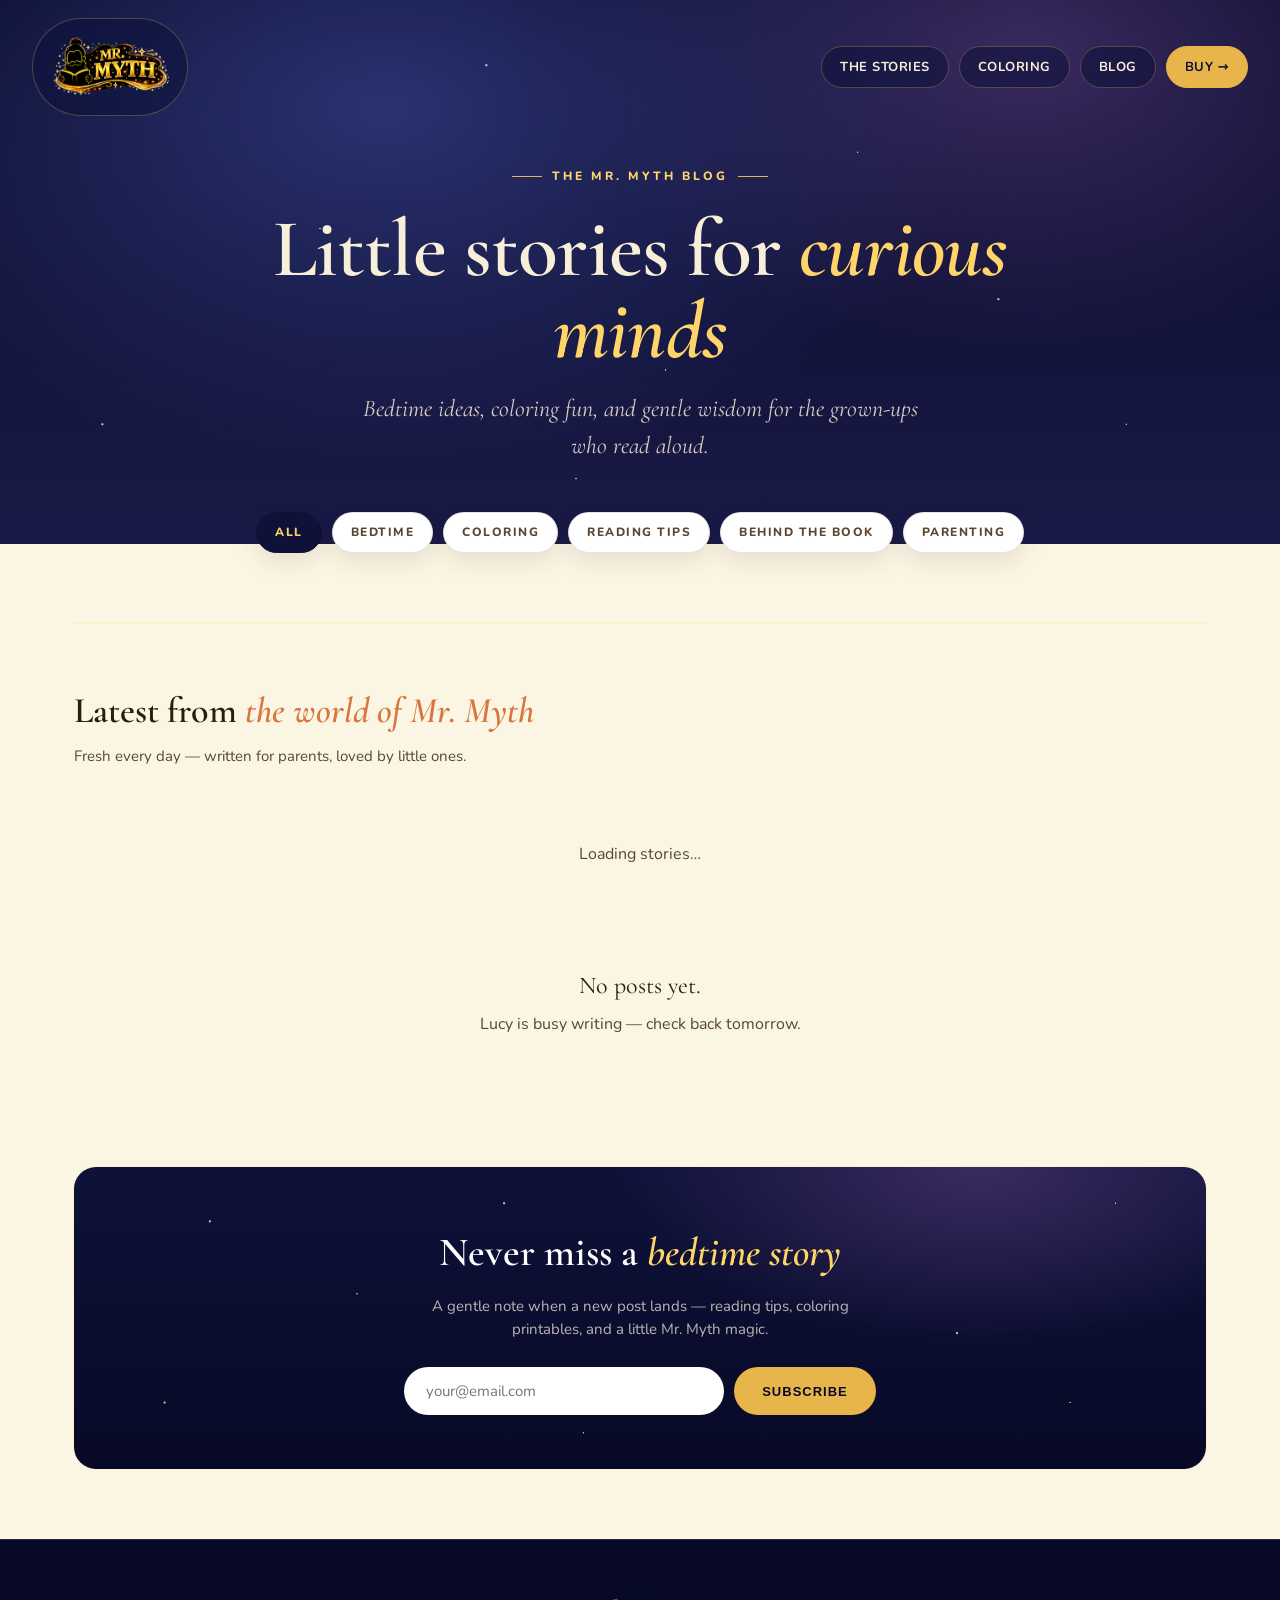
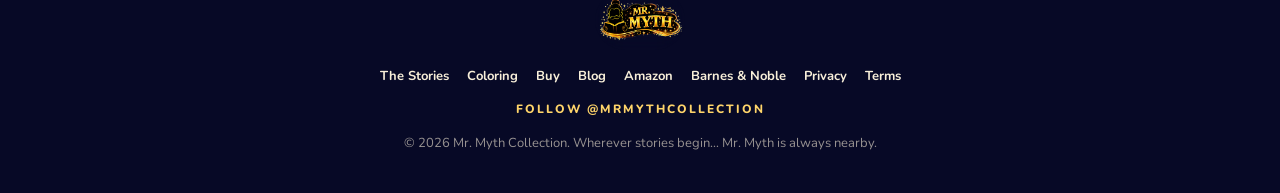
==== blog/index.html @ 97822349 "Make /blog/ headless WordPress — fetches Lucy's posts live, renders any post by slug WordPress stays" ====
<!doctype html>
<html lang="en">
<head>
<meta charset="utf-8" />
<meta name="viewport" content="width=device-width, initial-scale=1" />
<title>The Mr. Myth Blog — Stories, Coloring & Little Adventures</title>
<meta name="description" content="Bedtime reading tips, coloring ideas, and gentle stories from the world of Mr. Myth — for curious kids and the grown-ups who read to them." />
<link rel="icon" type="image/png" href="../images/favicon.png" />
<link rel="apple-touch-icon" href="../images/logo.png" />
<link rel="preconnect" href="https://fonts.googleapis.com" />
<link rel="preconnect" href="https://fonts.gstatic.com" crossorigin />
<link href="https://fonts.googleapis.com/css2?family=Cormorant+Garamond:ital,wght@0,400;0,500;0,600;0,700;1,400&family=Fraunces:opsz,wght,SOFT,WONK@9..144,300..900,0..100,0..1&family=Nunito:wght@400;600;700;800;900&display=swap" rel="stylesheet" />
<style>
  :root{
    --night:#0e1239;
    --night-deep:#070926;
    --gold:#e8b54a;
    --gold-bright:#ffd56a;
    --cream:#f8efd9;
    --paper:#fbf5e4;
    --ember:#d97640;
    --ink:#2b1d0d;
    --soft-ink:#5a4632;
    --jungle:#1f4d36;
    --ice:#cfe5f0;
    --ice-deep:#2a4c6e;
    --rose:#e8b3a4;
  }
  *{box-sizing:border-box; margin:0; padding:0}
  html,body{overflow-x:hidden}
  html{scroll-behavior:smooth}
  body{
    font-family:'Nunito',system-ui,sans-serif;
    color:var(--ink);
    background:var(--paper);
    line-height:1.55;
  }
  img{display:block; max-width:100%; height:auto}
  a{color:inherit}

  /* ============ FIXED NAV (matches main site) ============ */
  .topbar{
    position:fixed; top:0; left:0; right:0; z-index:100;
    display:flex; justify-content:space-between; align-items:center;
    padding:18px 32px;
    pointer-events:none;
  }
  .topbar > *{pointer-events:auto}
  .brand{
    display:inline-flex; align-items:center; gap:10px;
    background:rgba(14,18,57,.55);
    backdrop-filter:blur(14px);
    -webkit-backdrop-filter:blur(14px);
    padding:6px 14px; border-radius:999px;
    border:1px solid rgba(255,213,106,.25);
    text-decoration:none;
    transition:background .2s;
  }
  .brand:hover{background:rgba(14,18,57,.75)}
  .brand img{height:84px; width:auto; display:block}
  .nav-actions{display:flex; gap:10px; align-items:center}
  .nav-pill{
    background:rgba(14,18,57,.55);
    backdrop-filter:blur(14px);
    -webkit-backdrop-filter:blur(14px);
    color:var(--cream);
    padding:10px 18px; border-radius:999px;
    border:1px solid rgba(255,213,106,.25);
    font-weight:700; font-size:13px; letter-spacing:.5px;
    text-transform:uppercase;
    text-decoration:none;
    transition:background .2s, color .2s;
  }
  .nav-pill:hover{background:var(--gold); color:var(--night)}
  .nav-pill.cta{background:var(--gold); color:var(--night); border-color:var(--gold)}
  .nav-pill.cta:hover{background:var(--gold-bright)}
  @media(max-width:680px){
    .topbar{padding:14px 18px}
    .nav-pill:not(.cta){display:none}
  }

  /* ============ STARS BG ============ */
  .stars{
    position:absolute; inset:0;
    background:
      radial-gradient(1.5px 1.5px at 12% 18%, #fff 50%, transparent 100%),
      radial-gradient(1px 1px at 25% 42%, #fff8d6 50%, transparent 100%),
      radial-gradient(1.5px 1.5px at 38% 12%, #fff 50%, transparent 100%),
      radial-gradient(1px 1px at 52% 68%, #fff 50%, transparent 100%),
      radial-gradient(1px 1px at 67% 28%, #fff8d6 50%, transparent 100%),
      radial-gradient(1.5px 1.5px at 78% 55%, #fff 50%, transparent 100%),
      radial-gradient(1px 1px at 88% 78%, #fff 50%, transparent 100%),
      radial-gradient(1.5px 1.5px at 8% 78%, #fff8d6 50%, transparent 100%),
      radial-gradient(1px 1px at 92% 12%, #fff 50%, transparent 100%),
      radial-gradient(1px 1px at 45% 88%, #fff 50%, transparent 100%);
    pointer-events:none;
    opacity:.7;
  }

  /* ============ BLOG HERO HEADER ============ */
  .blog-hero{
    position:relative;
    background:
      radial-gradient(ellipse 1000px 600px at 30% 20%, #2a3270 0%, transparent 60%),
      radial-gradient(ellipse 800px 500px at 80% 10%, #3a2a60 0%, transparent 60%),
      linear-gradient(180deg, var(--night-deep) 0%, #1a1a48 100%);
    color:var(--cream);
    text-align:center;
    padding:160px 24px 80px;
    overflow:hidden;
  }
  .blog-hero-inner{position:relative; z-index:2; max-width:760px; margin:0 auto}
  .blog-eyebrow{
    display:inline-flex; align-items:center; gap:10px;
    font-size:12px; letter-spacing:3px; text-transform:uppercase;
    color:var(--gold-bright); font-weight:800;
    margin-bottom:22px;
  }
  .blog-eyebrow::before, .blog-eyebrow::after{
    content:""; width:30px; height:1px; background:var(--gold);
  }
  .blog-hero h1{
    font-family:'Cormorant Garamond',serif;
    font-weight:600;
    font-size:clamp(44px, 7vw, 82px);
    line-height:1.0;
    letter-spacing:-.01em;
    margin-bottom:18px;
    color:var(--cream);
  }
  .blog-hero h1 em{color:var(--gold-bright); font-style:italic}
  .blog-hero p{
    font-family:'Cormorant Garamond',serif;
    font-size:clamp(18px,2.4vw,24px);
    font-style:italic;
    color:rgba(248,239,217,.85);
    max-width:560px; margin:0 auto;
  }

  /* ============ CATEGORY FILTER ROW ============ */
  .cat-row{
    display:flex; gap:10px; justify-content:center; flex-wrap:wrap;
    max-width:1100px; margin:-32px auto 0;
    position:relative; z-index:5;
    padding:0 24px;
  }
  .cat-chip{
    background:#fff;
    color:var(--soft-ink);
    padding:10px 18px; border-radius:999px;
    border:1px solid rgba(43,29,13,.12);
    font-weight:800; font-size:12px; letter-spacing:1.5px; text-transform:uppercase;
    text-decoration:none;
    box-shadow:0 8px 24px rgba(43,29,13,.10);
    transition:transform .2s, color .2s, background .2s;
  }
  .cat-chip:hover{transform:translateY(-2px); color:var(--ember)}
  .cat-chip.active{background:var(--night); color:var(--gold-bright); border-color:var(--night)}

  /* ============ POSTS GRID ============ */
  .blog-wrap{max-width:1180px; margin:0 auto; padding:70px 24px 40px}

  /* Featured post */
  .featured{
    display:grid; grid-template-columns:1.1fr 1fr; gap:0;
    background:var(--night);
    border-radius:22px; overflow:hidden;
    box-shadow:0 30px 70px rgba(14,18,57,.28), 0 0 0 1px rgba(255,213,106,.2);
    margin-bottom:60px;
  }
  @media(max-width:860px){.featured{grid-template-columns:1fr}}
  .featured-img{position:relative; min-height:340px}
  .featured-img img{width:100%; height:100%; object-fit:cover}
  .featured-img::after{
    content:""; position:absolute; inset:0;
    background:linear-gradient(120deg, transparent 55%, rgba(14,18,57,.65) 100%);
  }
  .featured-body{
    padding:48px 46px;
    display:flex; flex-direction:column; justify-content:center;
    color:var(--cream);
  }
  .featured-tag{
    align-self:flex-start;
    display:inline-flex; align-items:center; gap:8px;
    background:rgba(255,213,106,.12);
    color:var(--gold-bright);
    padding:7px 14px; border-radius:999px;
    border:1px solid rgba(255,213,106,.35);
    font-size:11px; letter-spacing:2px; text-transform:uppercase; font-weight:800;
    margin-bottom:18px;
  }
  .featured-body h2{
    font-family:'Cormorant Garamond',serif;
    font-weight:600;
    font-size:clamp(30px,3.6vw,46px);
    line-height:1.06;
    margin-bottom:16px;
    color:#fff;
  }
  .featured-body p{
    color:rgba(248,239,217,.78);
    font-size:16px; margin-bottom:24px; max-width:460px;
  }
  .featured-meta{display:flex; align-items:center; gap:14px; font-size:13px; color:rgba(248,239,217,.6); margin-bottom:26px}
  .featured-meta .dot{width:4px; height:4px; border-radius:50%; background:var(--gold)}
  .read-link{
    align-self:flex-start;
    display:inline-flex; align-items:center; gap:10px;
    background:var(--gold); color:var(--night-deep);
    padding:14px 26px; border-radius:999px;
    font-weight:800; font-size:13px; letter-spacing:1px; text-transform:uppercase;
    text-decoration:none;
    transition:transform .2s, box-shadow .2s;
    box-shadow:0 10px 30px rgba(255,213,106,.3);
  }
  .read-link:hover{transform:translateY(-2px); box-shadow:0 16px 40px rgba(255,213,106,.45)}

  .grid-title{
    font-family:'Cormorant Garamond',serif;
    font-size:clamp(26px,3vw,36px); font-weight:600; color:var(--ink);
    margin-bottom:6px;
  }
  .grid-title em{color:var(--ember); font-style:italic}
  .grid-sub{color:var(--soft-ink); font-size:15px; margin-bottom:34px}

  .posts-grid{
    display:grid; grid-template-columns:repeat(3,1fr); gap:28px;
  }
  @media(max-width:920px){.posts-grid{grid-template-columns:repeat(2,1fr)}}
  @media(max-width:600px){.posts-grid{grid-template-columns:1fr}}

  .post-card{
    background:#fff;
    border-radius:18px; overflow:hidden;
    box-shadow:0 2px 0 rgba(43,29,13,.06), 0 18px 40px rgba(43,29,13,.10);
    display:flex; flex-direction:column;
    text-decoration:none;
    transition:transform .25s ease, box-shadow .25s ease;
    border:1px solid rgba(43,29,13,.05);
  }
  .post-card:hover{transform:translateY(-6px); box-shadow:0 28px 60px rgba(43,29,13,.18)}
  .post-card .thumb{position:relative; aspect-ratio:16/10; overflow:hidden}
  .post-card .thumb img{width:100%; height:100%; object-fit:cover; transition:transform .4s ease}
  .post-card:hover .thumb img{transform:scale(1.05)}
  .post-card .pill{
    position:absolute; top:14px; left:14px;
    background:rgba(14,18,57,.82);
    backdrop-filter:blur(6px);
    color:var(--gold-bright);
    padding:6px 12px; border-radius:999px;
    border:1px solid rgba(255,213,106,.4);
    font-size:10px; letter-spacing:2px; text-transform:uppercase; font-weight:800;
  }
  .post-card .card-body{padding:22px 22px 24px; display:flex; flex-direction:column; flex:1}
  .post-card h3{
    font-family:'Cormorant Garamond',serif;
    font-weight:600; font-size:24px; line-height:1.12;
    color:var(--ink); margin-bottom:10px;
  }
  .post-card .excerpt{color:var(--soft-ink); font-size:14.5px; margin-bottom:18px; flex:1}
  .post-card .meta{
    display:flex; align-items:center; gap:10px;
    font-size:12px; color:#9b8a73; font-weight:700;
    letter-spacing:.3px;
    border-top:1px solid rgba(43,29,13,.08); padding-top:14px;
  }
  .post-card .meta .dot{width:3px; height:3px; border-radius:50%; background:var(--ember)}
  .post-card .arrow{margin-left:auto; color:var(--ember); font-weight:900}

  /* ============ NEWSLETTER STRIP ============ */
  .news{
    max-width:1180px; margin:30px auto 0; padding:0 24px;
  }
  .news-inner{
    position:relative; overflow:hidden;
    background:
      radial-gradient(ellipse 600px 300px at 80% 0%, #3a2a60 0%, transparent 60%),
      linear-gradient(180deg,var(--night) 0%, var(--night-deep) 100%);
    border-radius:22px;
    padding:54px 44px;
    text-align:center;
    color:var(--cream);
    box-shadow:0 0 0 1px rgba(255,213,106,.18);
  }
  .news-inner h3{
    font-family:'Cormorant Garamond',serif; font-weight:600;
    font-size:clamp(28px,3.4vw,40px); margin-bottom:12px; color:#fff;
  }
  .news-inner h3 em{color:var(--gold-bright); font-style:italic}
  .news-inner p{color:rgba(248,239,217,.75); max-width:480px; margin:0 auto 26px; font-size:15px}
  .news-form{display:flex; gap:10px; justify-content:center; flex-wrap:wrap}
  .news-form input{
    border:none; border-radius:999px; padding:14px 22px; width:min(320px,80vw);
    font-family:'Nunito'; font-size:15px;
  }
  .news-form button{
    border:none; cursor:pointer;
    background:var(--gold); color:var(--night-deep);
    padding:14px 28px; border-radius:999px;
    font-weight:800; font-size:13px; letter-spacing:1px; text-transform:uppercase;
    transition:background .2s;
  }
  .news-form button:hover{background:var(--gold-bright)}

  /* ============ FOOTER (matches main site) ============ */
  footer{
    background:var(--night-deep);
    color:rgba(248,239,217,.6);
    padding:50px 32px 40px;
    text-align:center;
    border-top:1px solid rgba(255,213,106,.15);
    font-size:13px;
    margin-top:70px;
  }
  footer .brand{margin:0 auto 16px; display:inline-flex; background:transparent; border:none; padding:0}
  footer .brand img{height:60px}
  footer .links{display:flex; gap:18px; justify-content:center; margin-bottom:14px; flex-wrap:wrap}
  footer .links a{color:var(--cream); text-decoration:none; font-weight:700; font-size:13px}
  footer .links a:hover{color:var(--gold-bright)}
  footer .handle{
    display:block; font-size:12px; letter-spacing:2px; text-transform:uppercase;
    color:var(--gold-bright); font-weight:800; margin-bottom:14px;
  }

  .preview-flag{
    position:fixed; bottom:16px; left:50%; transform:translateX(-50%);
    z-index:200;
    background:var(--ember); color:#fff;
    padding:8px 18px; border-radius:999px;
    font-size:12px; font-weight:800; letter-spacing:1px; text-transform:uppercase;
    box-shadow:0 10px 30px rgba(0,0,0,.3);
    opacity:.92;
  }
</style>
</head>
<body>

<!-- NAV -->
<header class="topbar">
  <a href="../index.html" class="brand" aria-label="Mr. Myth">
    <img src="../images/logo-nav.png" alt="Mr. Myth" />
  </a>
  <div class="nav-actions">
    <a href="../index.html#journey" class="nav-pill">The Stories</a>
    <a href="../index.html#coloring" class="nav-pill">Coloring</a>
    <a href="index.html" class="nav-pill">Blog</a>
    <a class="nav-pill cta" href="https://www.amazon.com/-/en/Mr-Myth-Collection/dp/B0H2DHSHDG/" target="_blank" rel="noopener">Buy →</a>
  </div>
</header>

<!-- BLOG HERO -->
<section class="blog-hero">
  <div class="stars"></div>
  <div class="blog-hero-inner">
    <span class="blog-eyebrow">The Mr. Myth Blog</span>
    <h1>Little stories for <em>curious minds</em></h1>
    <p>Bedtime ideas, coloring fun, and gentle wisdom for the grown-ups who read aloud.</p>
  </div>
</section>

<!-- CATEGORY FILTER -->
<nav class="cat-row">
  <a href="#" class="cat-chip active">All</a>
  <a href="#" class="cat-chip">Bedtime</a>
  <a href="#" class="cat-chip">Coloring</a>
  <a href="#" class="cat-chip">Reading Tips</a>
  <a href="#" class="cat-chip">Behind the Book</a>
  <a href="#" class="cat-chip">Parenting</a>
</nav>

<div class="blog-wrap">

  <!-- FEATURED — populated from WordPress REST API -->
  <article class="featured" id="featuredPost" hidden></article>

  <h2 class="grid-title">Latest from <em>the world of Mr. Myth</em></h2>
  <p class="grid-sub">Fresh every day — written for parents, loved by little ones.</p>

  <!-- GRID — populated from WordPress REST API -->
  <div class="posts-grid" id="postsGrid">
    <p style="grid-column:1/-1; text-align:center; color:var(--soft-ink); padding:40px 0;">Loading stories…</p>
  </div>

  <div id="blogEmpty" hidden style="text-align:center; padding:60px 20px; color:var(--soft-ink);">
    <p style="font-family:'Cormorant Garamond',serif; font-size:24px; color:var(--ink); margin-bottom:8px;">No posts yet.</p>
    <p>Lucy is busy writing — check back tomorrow.</p>
  </div>
</div>

<!-- NEWSLETTER -->
<section class="news">
  <div class="news-inner">
    <div class="stars"></div>
    <div style="position:relative; z-index:2">
      <h3>Never miss a <em>bedtime story</em></h3>
      <p>A gentle note when a new post lands — reading tips, coloring printables, and a little Mr. Myth magic.</p>
      <form class="news-form" onsubmit="return false">
        <input type="email" placeholder="your@email.com" aria-label="Email address" />
        <button type="submit">Subscribe</button>
      </form>
    </div>
  </div>
</section>

<!-- FOOTER -->
<footer>
  <a href="../index.html" class="brand" aria-label="Mr. Myth">
    <img src="../images/logo-nav.png" alt="Mr. Myth" />
  </a>
  <div class="links">
    <a href="../index.html#journey">The Stories</a>
    <a href="../index.html#coloring">Coloring</a>
    <a href="../index.html#buy">Buy</a>
    <a href="index.html">Blog</a>
    <a href="https://www.amazon.com/-/en/Mr-Myth-Collection/dp/B0H2DHSHDG/" target="_blank" rel="noopener">Amazon</a>
    <a href="https://www.barnesandnoble.com/w/mr-myth-animals-of-the-world-mr-myth/1150339600?ean=9798258409799" target="_blank" rel="noopener">Barnes &amp; Noble</a>
    <a href="../privacy.html">Privacy</a>
    <a href="../terms.html">Terms</a>
  </div>
  <span class="handle">Follow @mrmythcollection</span>
  <p>© 2026 Mr. Myth Collection. Wherever stories begin… Mr. Myth is always nearby.</p>
</footer>

<script>
  // Headless WordPress: pulls Lucy's posts live from blog.mrmythcollection.com.
  // When WP moves to cms.mrmythcollection.com, change WP_API below.
  const WP_API = 'https://blog.mrmythcollection.com/wp-json/wp/v2';
  const FALLBACK_IMG = '../images/cover.jpg';
  const fmtFull = new Intl.DateTimeFormat('en-US', { year:'numeric', month:'long', day:'numeric' });
  const fmtShort = new Intl.DateTimeFormat('en-US', { month:'short', day:'numeric' });

  function stripHtml(html){
    const t = document.createElement('div');
    t.innerHTML = html || '';
    return (t.textContent || t.innerText || '').trim().replace(/\s+/g,' ');
  }
  function truncate(s, n){ return s.length > n ? s.slice(0, n).trimEnd() + '…' : s; }
  function esc(s){
    return String(s == null ? '' : s)
      .replace(/&/g,'&amp;').replace(/"/g,'&quot;')
      .replace(/</g,'&lt;').replace(/>/g,'&gt;');
  }
  function readingMins(html){
    const words = stripHtml(html).split(/\s+/).filter(Boolean).length;
    return Math.max(1, Math.round(words / 220));
  }
  function postImg(p){
    const m = p._embedded && p._embedded['wp:featuredmedia'] && p._embedded['wp:featuredmedia'][0];
    return (m && m.source_url) || FALLBACK_IMG;
  }
  function postCategory(p){
    const terms = p._embedded && p._embedded['wp:term'];
    if(!terms) return '';
    for(const group of terms){
      for(const t of (group || [])){
        if(t && t.taxonomy === 'category' && t.name && t.name.toLowerCase() !== 'uncategorized') return t.name;
      }
    }
    return '';
  }
  function postUrl(p){ return 'post.html?slug=' + encodeURIComponent(p.slug); }

  function renderFeatured(p){
    const el = document.getElementById('featuredPost');
    const cat = postCategory(p);
    const excerpt = truncate(stripHtml(p.excerpt && p.excerpt.rendered), 180);
    el.innerHTML = `
      <div class="featured-img"><img src="${esc(postImg(p))}" alt="${esc(stripHtml(p.title.rendered))}" /></div>
      <div class="featured-body">
        <span class="featured-tag">★ Featured</span>
        <h2>${esc(stripHtml(p.title.rendered))}</h2>
        <p>${esc(excerpt)}</p>
        <div class="featured-meta">
          <span>${esc(fmtFull.format(new Date(p.date)))}</span>
          <span class="dot"></span><span>${readingMins(p.content && p.content.rendered)} min read</span>
          ${cat ? `<span class="dot"></span><span>${esc(cat)}</span>` : ''}
        </div>
        <a href="${esc(postUrl(p))}" class="read-link">Read the story →</a>
      </div>
    `;
    el.hidden = false;
  }

  function renderGrid(posts){
    const grid = document.getElementById('postsGrid');
    grid.innerHTML = posts.map(p => {
      const cat = postCategory(p);
      const excerpt = truncate(stripHtml(p.excerpt && p.excerpt.rendered), 140);
      const title = stripHtml(p.title.rendered);
      return `
        <a href="${esc(postUrl(p))}" class="post-card">
          <div class="thumb">
            <img src="${esc(postImg(p))}" alt="${esc(title)}" loading="lazy" onerror="this.src='${FALLBACK_IMG}'" />
            ${cat ? `<span class="pill">${esc(cat)}</span>` : ''}
          </div>
          <div class="card-body">
            <h3>${esc(title)}</h3>
            <p class="excerpt">${esc(excerpt)}</p>
            <div class="meta">
              <span>${esc(fmtShort.format(new Date(p.date)))}</span>
              <span class="dot"></span><span>${readingMins(p.content && p.content.rendered)} min</span>
              <span class="arrow">→</span>
            </div>
          </div>
        </a>
      `;
    }).join('');
  }

  let allPosts = [];
  let activeCategory = 'all';

  function applyFilter(){
    if(allPosts.length === 0) return;
    const filtered = activeCategory === 'all'
      ? allPosts
      : allPosts.filter(p => postCategory(p).toLowerCase() === activeCategory.toLowerCase());
    if(filtered.length === 0){
      document.getElementById('featuredPost').hidden = true;
      document.getElementById('postsGrid').innerHTML = `<p style="grid-column:1/-1; text-align:center; color:var(--soft-ink); padding:40px 0;">No posts in this category yet.</p>`;
      return;
    }
    renderFeatured(filtered[0]);
    renderGrid(filtered.slice(1));
  }

  function wireCategoryFilter(){
    document.querySelectorAll('.cat-chip').forEach(chip => {
      chip.addEventListener('click', (e) => {
        e.preventDefault();
        document.querySelectorAll('.cat-chip').forEach(c => c.classList.remove('active'));
        chip.classList.add('active');
        activeCategory = chip.textContent.trim();
        applyFilter();
        document.querySelector('.posts-grid').scrollIntoView({behavior:'smooth', block:'start'});
      });
    });
  }

  (async function loadPosts(){
    const grid = document.getElementById('postsGrid');
    const empty = document.getElementById('blogEmpty');
    try {
      const res = await fetch(`${WP_API}/posts?per_page=20&_embed`);
      if(!res.ok) throw new Error('bad response ' + res.status);
      const posts = await res.json();
      if(!Array.isArray(posts) || posts.length === 0){
        grid.hidden = true;
        empty.hidden = false;
        return;
      }
      allPosts = posts;
      renderFeatured(posts[0]);
      renderGrid(posts.slice(1));
      wireCategoryFilter();
    } catch(err){
      console.error('Blog fetch failed:', err);
      grid.hidden = true;
      empty.hidden = false;
    }
  })();
</script>

</body>
</html>
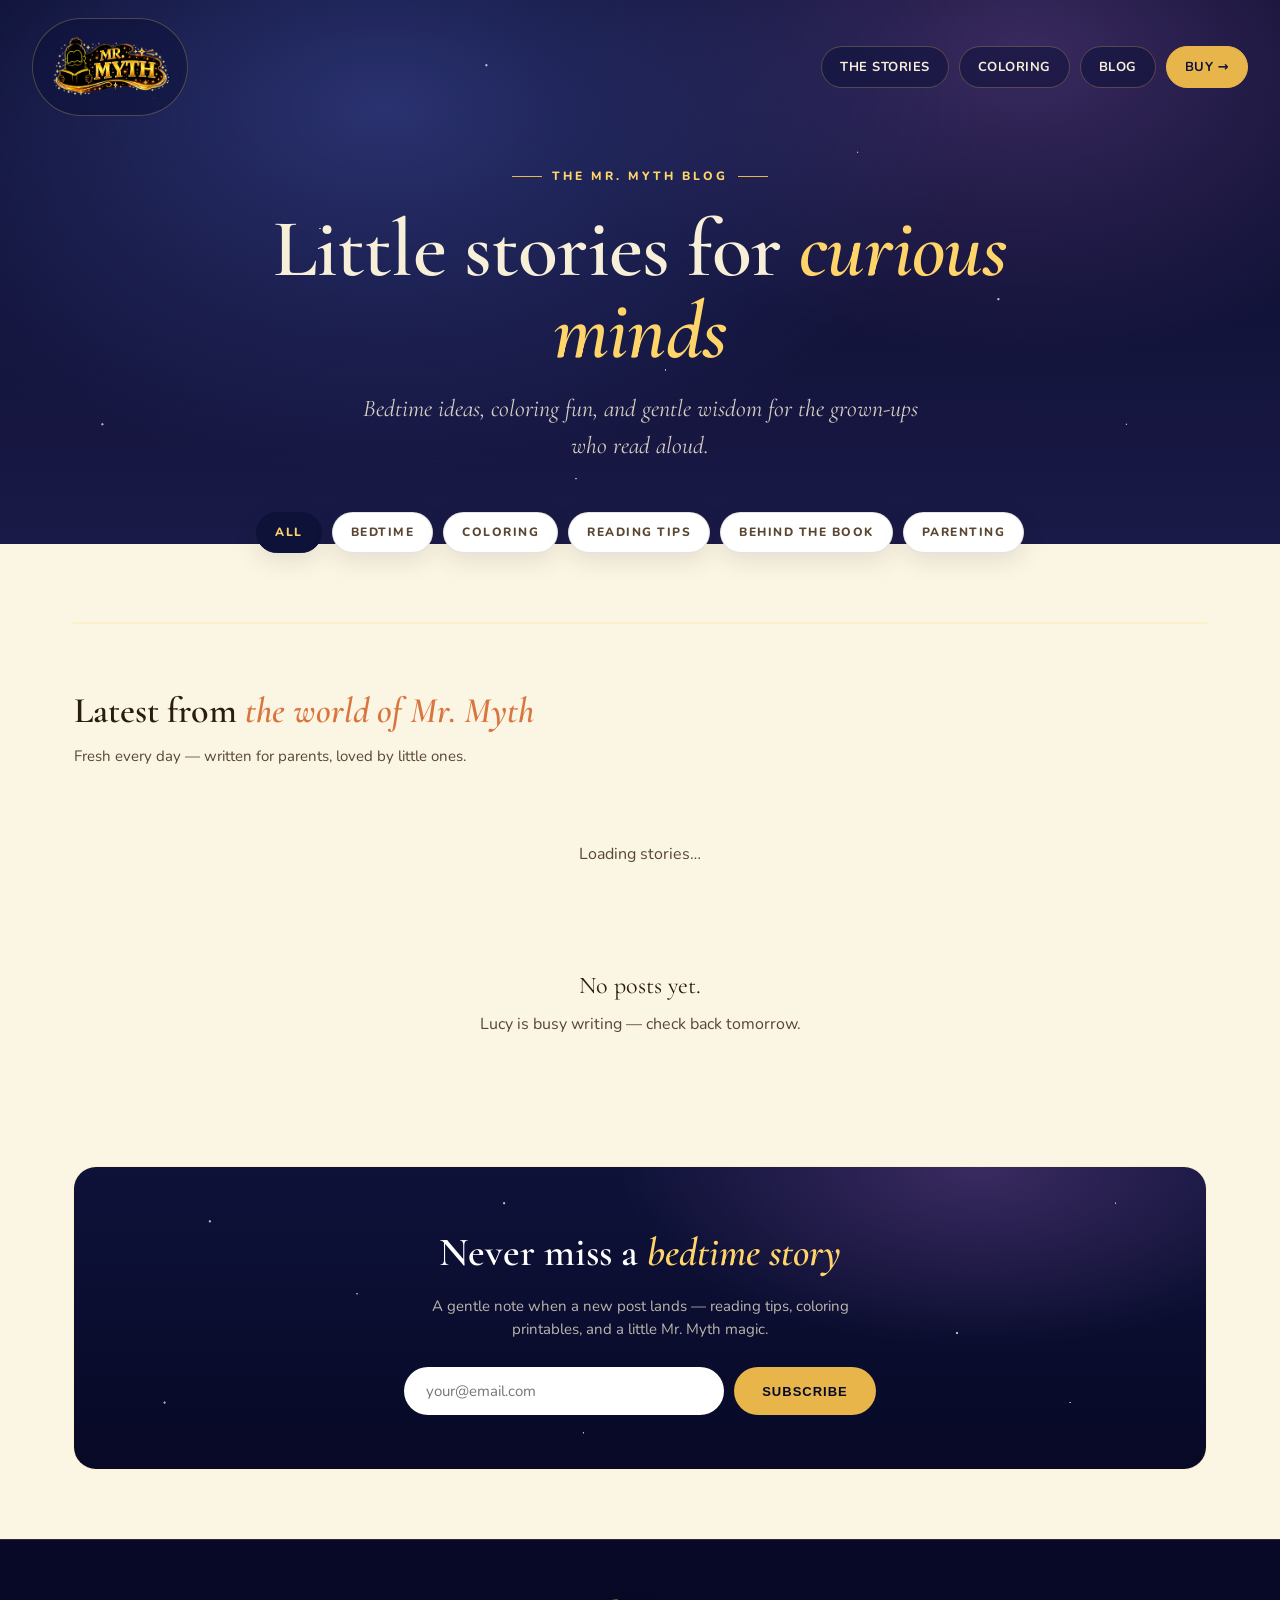
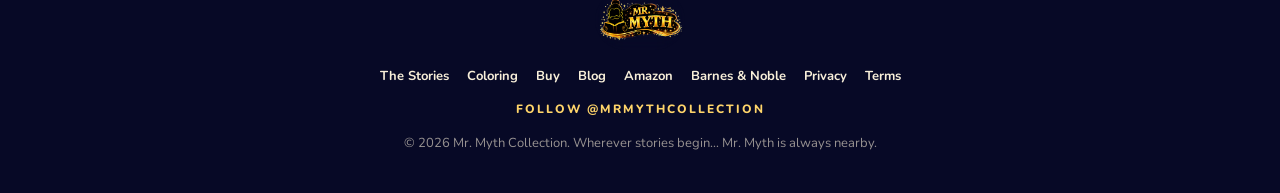
==== commit 41057f32: "Add hamburger mobile menu so nav links are reachable below 680px Before this, on mobile, all nav pil" ====
--- a/blog/index.html
+++ b/blog/index.html
@@ -74,9 +74,61 @@
   .nav-pill:hover{background:var(--gold); color:var(--night)}
   .nav-pill.cta{background:var(--gold); color:var(--night); border-color:var(--gold)}
   .nav-pill.cta:hover{background:var(--gold-bright)}
+  .nav-toggle{
+    display:none;
+    background:rgba(14,18,57,.55);
+    backdrop-filter:blur(14px);
+    -webkit-backdrop-filter:blur(14px);
+    border:1px solid rgba(255,213,106,.25);
+    color:var(--cream);
+    width:42px; height:42px;
+    border-radius:50%;
+    cursor:pointer;
+    align-items:center; justify-content:center;
+    padding:0;
+  }
+  .nav-toggle svg{width:20px; height:20px; fill:currentColor; display:block}
+  .mobile-menu{
+    position:fixed; inset:0;
+    background:rgba(7,9,38,.96);
+    backdrop-filter:blur(20px);
+    -webkit-backdrop-filter:blur(20px);
+    z-index:150;
+    display:none;
+    flex-direction:column;
+    align-items:center; justify-content:center;
+    gap:16px;
+    padding:80px 24px 40px;
+  }
+  .mobile-menu.open{display:flex}
+  .mobile-menu a{
+    color:var(--cream);
+    font-family:'Nunito',system-ui,sans-serif;
+    font-weight:800; font-size:16px;
+    letter-spacing:2px; text-transform:uppercase;
+    text-decoration:none;
+    padding:14px 22px;
+    border-radius:999px;
+    border:1px solid rgba(255,213,106,.25);
+    transition:background .2s, color .2s, border-color .2s;
+    min-width:240px; text-align:center;
+  }
+  .mobile-menu a:hover, .mobile-menu a.cta{
+    background:var(--gold); color:var(--night-deep); border-color:var(--gold);
+  }
+  .mobile-menu .close-x{
+    position:absolute; top:24px; right:24px;
+    background:none; border:none; color:var(--cream);
+    cursor:pointer; padding:8px;
+    border-radius:50%;
+    transition:background .2s;
+  }
+  .mobile-menu .close-x:hover{background:rgba(255,213,106,.15)}
+  .mobile-menu .close-x svg{width:24px; height:24px; fill:currentColor; display:block}
   @media(max-width:680px){
     .topbar{padding:14px 18px}
-    .nav-pill:not(.cta){display:none}
+    .nav-actions .nav-pill:not(.cta){display:none}
+    .nav-toggle{display:inline-flex}
   }
 
   /* ============ STARS BG ============ */
@@ -346,8 +398,22 @@
     <a href="../index.html#coloring" class="nav-pill">Coloring</a>
     <a href="index.html" class="nav-pill">Blog</a>
     <a class="nav-pill cta" href="https://www.amazon.com/-/en/Mr-Myth-Collection/dp/B0H2DHSHDG/" target="_blank" rel="noopener">Buy →</a>
+    <button class="nav-toggle" id="navToggle" aria-label="Open menu" aria-expanded="false" aria-controls="mobileMenu">
+      <svg viewBox="0 0 24 24" aria-hidden="true"><path d="M4 6h16v2H4zm0 5h16v2H4zm0 5h16v2H4z"/></svg>
+    </button>
   </div>
 </header>
+
+<div class="mobile-menu" id="mobileMenu" role="dialog" aria-label="Menu" aria-modal="true">
+  <button class="close-x" id="mobileClose" aria-label="Close menu">
+    <svg viewBox="0 0 24 24" aria-hidden="true"><path d="M18.3 5.71 12 12.01l-6.3-6.3-1.41 1.41L10.59 13.4l-6.3 6.3 1.41 1.41 6.3-6.3 6.3 6.3 1.41-1.41-6.3-6.3 6.3-6.3z"/></svg>
+  </button>
+  <a href="../index.html#journey">The Stories</a>
+  <a href="../index.html#coloring">Coloring</a>
+  <a href="index.html">Blog</a>
+  <a class="cta" href="https://www.amazon.com/-/en/Mr-Myth-Collection/dp/B0H2DHSHDG/" target="_blank" rel="noopener">Buy on Amazon</a>
+  <a href="https://www.barnesandnoble.com/w/mr-myth-animals-of-the-world-mr-myth/1150339600?ean=9798258409799" target="_blank" rel="noopener">Barnes &amp; Noble</a>
+</div>
 
 <!-- BLOG HERO -->
 <section class="blog-hero">
@@ -423,6 +489,19 @@
 </footer>
 
 <script>
+  (function navMenu(){
+    const toggle = document.getElementById('navToggle');
+    const menu = document.getElementById('mobileMenu');
+    const close = document.getElementById('mobileClose');
+    if(!toggle || !menu) return;
+    function open(){ menu.classList.add('open'); toggle.setAttribute('aria-expanded','true'); document.body.style.overflow='hidden'; }
+    function shut(){ menu.classList.remove('open'); toggle.setAttribute('aria-expanded','false'); document.body.style.overflow=''; }
+    toggle.addEventListener('click', open);
+    close.addEventListener('click', shut);
+    menu.querySelectorAll('a').forEach(a => a.addEventListener('click', shut));
+    document.addEventListener('keydown', e => { if(e.key==='Escape' && menu.classList.contains('open')) shut(); });
+  })();
+
   // Headless WordPress: pulls Lucy's posts live from blog.mrmythcollection.com.
   // When WP moves to cms.mrmythcollection.com, change WP_API below.
   const WP_API = 'https://blog.mrmythcollection.com/wp-json/wp/v2';
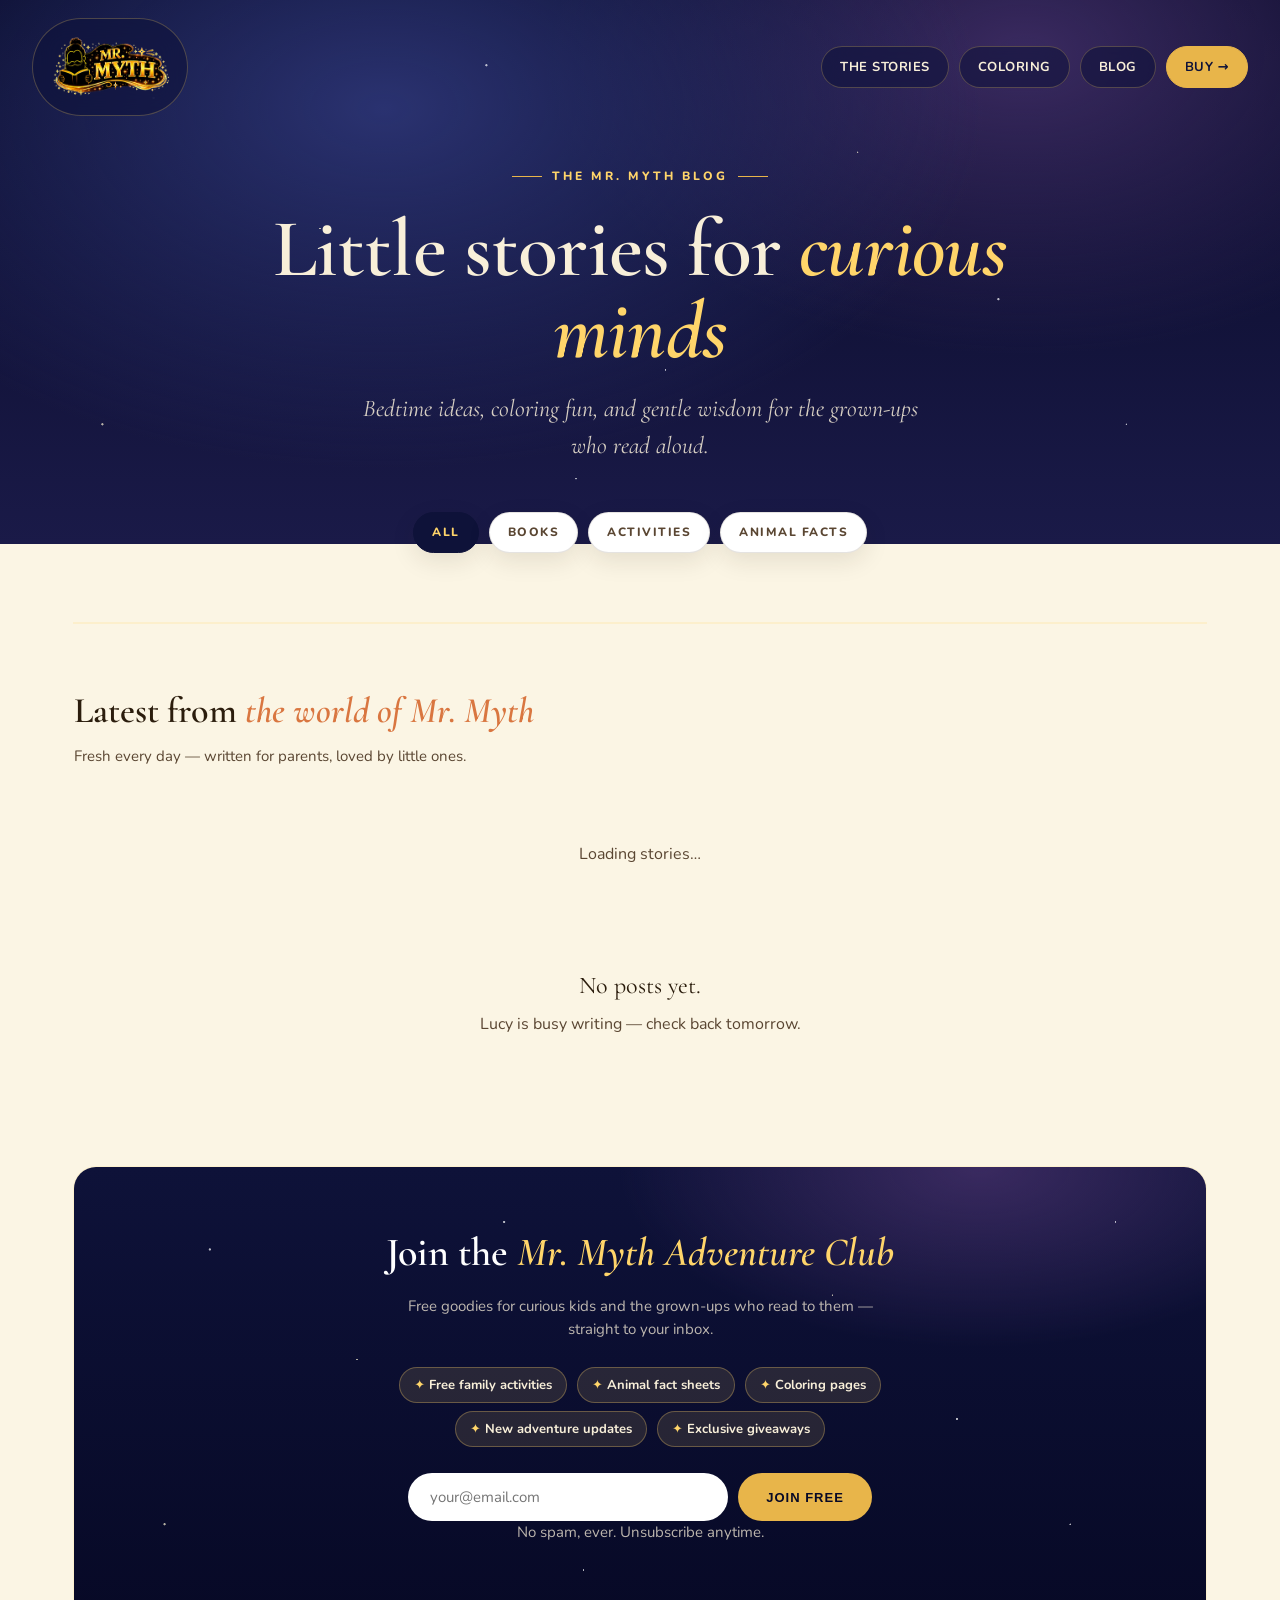
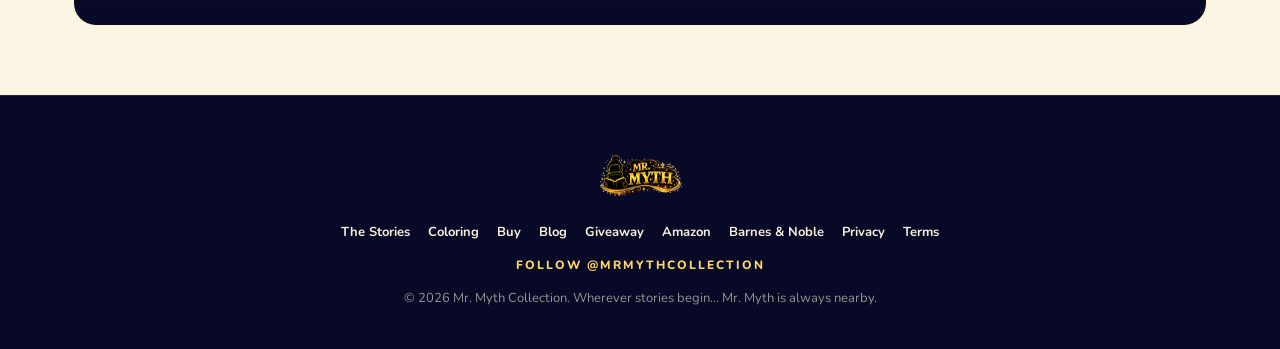
==== commit 2e3d8283: "Switch site to $11.99 paperback, add giveaway page + Adventure Club funnel - Point all Amazon buy li" ====
--- a/blog/index.html
+++ b/blog/index.html
@@ -354,6 +354,20 @@
     transition:background .2s;
   }
   .news-form button:hover{background:var(--gold-bright)}
+  .club-perks{
+    list-style:none; margin:0 auto 26px; padding:0;
+    display:flex; flex-wrap:wrap; gap:8px 10px; justify-content:center;
+    max-width:560px;
+  }
+  .club-perks li{
+    font-size:13px; font-weight:700; color:var(--cream);
+    background:rgba(255,213,106,.12);
+    border:1px solid rgba(255,213,106,.3);
+    padding:7px 14px; border-radius:999px;
+  }
+  .club-perks li::before{content:"✦ "; color:var(--gold-bright)}
+  .club-note{margin-top:16px; font-weight:800; color:var(--gold-bright); font-size:14px}
+  .club-fine{margin-top:14px; font-size:12px; color:rgba(248,239,217,.5)}
 
   /* ============ FOOTER (matches main site) ============ */
   footer{
@@ -397,7 +411,7 @@
     <a href="../index.html#journey" class="nav-pill">The Stories</a>
     <a href="../index.html#coloring" class="nav-pill">Coloring</a>
     <a href="index.html" class="nav-pill">Blog</a>
-    <a class="nav-pill cta" href="https://www.amazon.com/-/en/Mr-Myth-Collection/dp/B0H2DHSHDG/" target="_blank" rel="noopener">Buy →</a>
+    <a class="nav-pill cta" href="https://www.amazon.com/dp/B0H5KP16HB/" target="_blank" rel="noopener">Buy →</a>
     <button class="nav-toggle" id="navToggle" aria-label="Open menu" aria-expanded="false" aria-controls="mobileMenu">
       <svg viewBox="0 0 24 24" aria-hidden="true"><path d="M4 6h16v2H4zm0 5h16v2H4zm0 5h16v2H4z"/></svg>
     </button>
@@ -411,7 +425,7 @@
   <a href="../index.html#journey">The Stories</a>
   <a href="../index.html#coloring">Coloring</a>
   <a href="index.html">Blog</a>
-  <a class="cta" href="https://www.amazon.com/-/en/Mr-Myth-Collection/dp/B0H2DHSHDG/" target="_blank" rel="noopener">Buy on Amazon</a>
+  <a class="cta" href="https://www.amazon.com/dp/B0H5KP16HB/" target="_blank" rel="noopener">Buy on Amazon</a>
   <a href="https://www.barnesandnoble.com/w/mr-myth-animals-of-the-world-mr-myth/1150339600?ean=9798258409799" target="_blank" rel="noopener">Barnes &amp; Noble</a>
 </div>
 
@@ -428,11 +442,9 @@
 <!-- CATEGORY FILTER -->
 <nav class="cat-row">
   <a href="#" class="cat-chip active">All</a>
-  <a href="#" class="cat-chip">Bedtime</a>
-  <a href="#" class="cat-chip">Coloring</a>
-  <a href="#" class="cat-chip">Reading Tips</a>
-  <a href="#" class="cat-chip">Behind the Book</a>
-  <a href="#" class="cat-chip">Parenting</a>
+  <a href="#" class="cat-chip">Books</a>
+  <a href="#" class="cat-chip">Activities</a>
+  <a href="#" class="cat-chip">Animal Facts</a>
 </nav>
 
 <div class="blog-wrap">
@@ -454,17 +466,26 @@
   </div>
 </div>
 
-<!-- NEWSLETTER -->
-<section class="news">
+<!-- ADVENTURE CLUB — email funnel -->
+<section class="news" id="adventure-club">
   <div class="news-inner">
     <div class="stars"></div>
     <div style="position:relative; z-index:2">
-      <h3>Never miss a <em>bedtime story</em></h3>
-      <p>A gentle note when a new post lands — reading tips, coloring printables, and a little Mr. Myth magic.</p>
-      <form class="news-form" onsubmit="return false">
-        <input type="email" placeholder="your@email.com" aria-label="Email address" />
-        <button type="submit">Subscribe</button>
+      <h3>Join the <em>Mr. Myth Adventure Club</em></h3>
+      <p>Free goodies for curious kids and the grown-ups who read to them — straight to your inbox.</p>
+      <ul class="club-perks">
+        <li>Free family activities</li>
+        <li>Animal fact sheets</li>
+        <li>Coloring pages</li>
+        <li>New adventure updates</li>
+        <li>Exclusive giveaways</li>
+      </ul>
+      <form class="news-form" id="clubForm" data-endpoint="">
+        <input type="email" name="email" placeholder="your@email.com" aria-label="Email address" required />
+        <button type="submit">Join free</button>
       </form>
+      <p class="club-note" id="clubMsg" hidden></p>
+      <p class="club-fine">No spam, ever. Unsubscribe anytime.</p>
     </div>
   </div>
 </section>
@@ -479,7 +500,8 @@
     <a href="../index.html#coloring">Coloring</a>
     <a href="../index.html#buy">Buy</a>
     <a href="index.html">Blog</a>
-    <a href="https://www.amazon.com/-/en/Mr-Myth-Collection/dp/B0H2DHSHDG/" target="_blank" rel="noopener">Amazon</a>
+    <a href="../giveaway.html">Giveaway</a>
+    <a href="https://www.amazon.com/dp/B0H5KP16HB/" target="_blank" rel="noopener">Amazon</a>
     <a href="https://www.barnesandnoble.com/w/mr-myth-animals-of-the-world-mr-myth/1150339600?ean=9798258409799" target="_blank" rel="noopener">Barnes &amp; Noble</a>
     <a href="../privacy.html">Privacy</a>
     <a href="../terms.html">Terms</a>
@@ -500,6 +522,41 @@
     close.addEventListener('click', shut);
     menu.querySelectorAll('a').forEach(a => a.addEventListener('click', shut));
     document.addEventListener('keydown', e => { if(e.key==='Escape' && menu.classList.contains('open')) shut(); });
+  })();
+
+  // Adventure Club signup. Set data-endpoint on #clubForm to your email provider's
+  // form-POST URL (Mailchimp, Beehiiv, ConvertKit, Formspree, etc.) to go live.
+  (function clubForm(){
+    const form = document.getElementById('clubForm');
+    if(!form) return;
+    const msg = document.getElementById('clubMsg');
+    function say(text){ msg.textContent = text; msg.hidden = false; }
+    form.addEventListener('submit', async (e) => {
+      e.preventDefault();
+      const endpoint = form.getAttribute('data-endpoint');
+      const email = form.email.value.trim();
+      if(!email) return;
+      if(!endpoint){
+        say('🎉 You’re on the list! (Connect an email provider to start sending.)');
+        form.reset();
+        return;
+      }
+      try {
+        const btn = form.querySelector('button');
+        btn.disabled = true; btn.textContent = 'Joining…';
+        await fetch(endpoint, {
+          method:'POST',
+          mode:'no-cors',
+          headers:{'Content-Type':'application/x-www-form-urlencoded'},
+          body:new URLSearchParams({ email })
+        });
+        say('🎉 Welcome to the Adventure Club! Check your inbox.');
+        form.reset();
+        btn.disabled = false; btn.textContent = 'Join free';
+      } catch(err){
+        say('Something went wrong — please try again.');
+      }
+    });
   })();
 
   // Headless WordPress: pulls Lucy's posts live from blog.mrmythcollection.com.
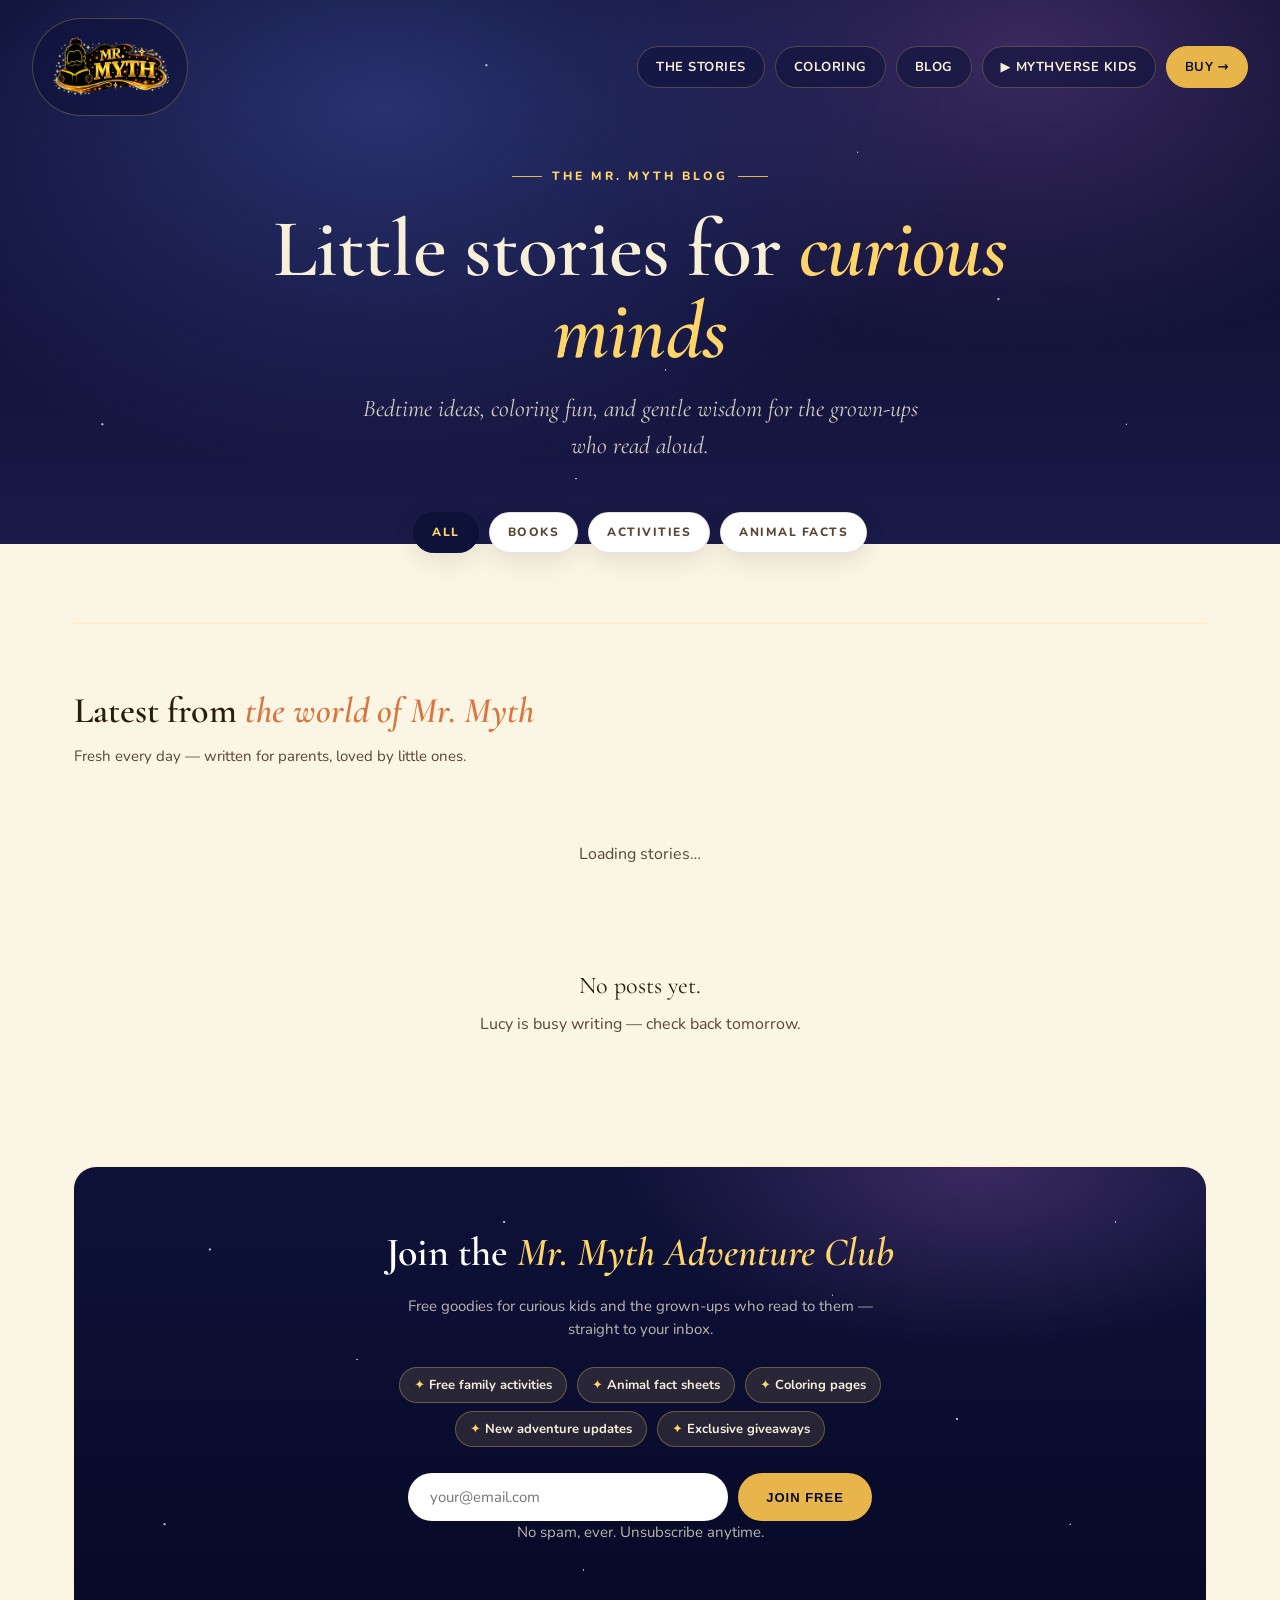
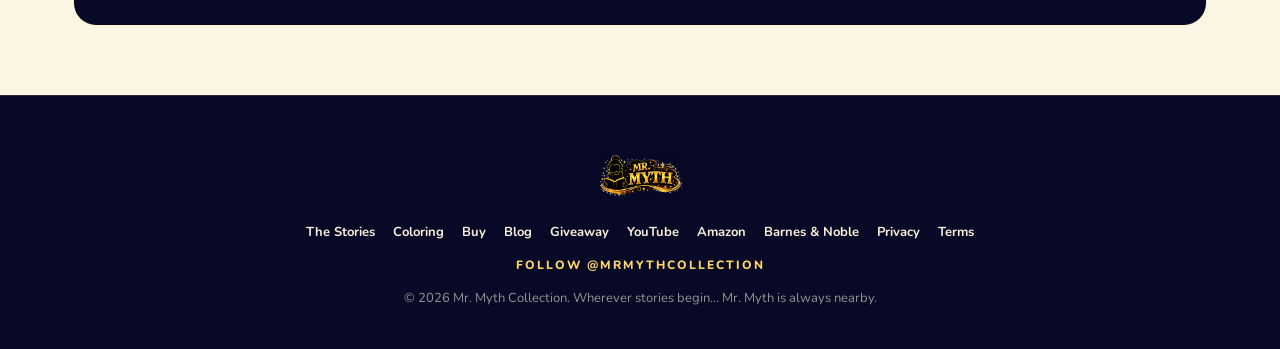
==== commit 92fb3d2d: "Add MythVerse Kids YouTube link to nav and footers Co-Authored-By: Claude Fable 5 <noreply@anthropic" ====
--- a/blog/index.html
+++ b/blog/index.html
@@ -399,6 +399,7 @@
     opacity:.92;
   }
 </style>
+<script defer src="/_vercel/insights/script.js"></script>
 </head>
 <body>
 
@@ -411,6 +412,7 @@
     <a href="../index.html#journey" class="nav-pill">The Stories</a>
     <a href="../index.html#coloring" class="nav-pill">Coloring</a>
     <a href="index.html" class="nav-pill">Blog</a>
+    <a href="https://www.youtube.com/channel/UC2ufVUMUUcEwaMsmsmiHmFw" class="nav-pill" target="_blank" rel="noopener">▶ MythVerse Kids</a>
     <a class="nav-pill cta" href="https://www.amazon.com/dp/B0H5KP16HB/" target="_blank" rel="noopener">Buy →</a>
     <button class="nav-toggle" id="navToggle" aria-label="Open menu" aria-expanded="false" aria-controls="mobileMenu">
       <svg viewBox="0 0 24 24" aria-hidden="true"><path d="M4 6h16v2H4zm0 5h16v2H4zm0 5h16v2H4z"/></svg>
@@ -425,6 +427,7 @@
   <a href="../index.html#journey">The Stories</a>
   <a href="../index.html#coloring">Coloring</a>
   <a href="index.html">Blog</a>
+  <a href="https://www.youtube.com/channel/UC2ufVUMUUcEwaMsmsmiHmFw" target="_blank" rel="noopener">▶ MythVerse Kids</a>
   <a class="cta" href="https://www.amazon.com/dp/B0H5KP16HB/" target="_blank" rel="noopener">Buy on Amazon</a>
   <a href="https://www.barnesandnoble.com/w/mr-myth-animals-of-the-world-mr-myth/1150339600?ean=9798258409799" target="_blank" rel="noopener">Barnes &amp; Noble</a>
 </div>
@@ -501,6 +504,7 @@
     <a href="../index.html#buy">Buy</a>
     <a href="index.html">Blog</a>
     <a href="../giveaway.html">Giveaway</a>
+    <a href="https://www.youtube.com/channel/UC2ufVUMUUcEwaMsmsmiHmFw" target="_blank" rel="noopener">YouTube</a>
     <a href="https://www.amazon.com/dp/B0H5KP16HB/" target="_blank" rel="noopener">Amazon</a>
     <a href="https://www.barnesandnoble.com/w/mr-myth-animals-of-the-world-mr-myth/1150339600?ean=9798258409799" target="_blank" rel="noopener">Barnes &amp; Noble</a>
     <a href="../privacy.html">Privacy</a>
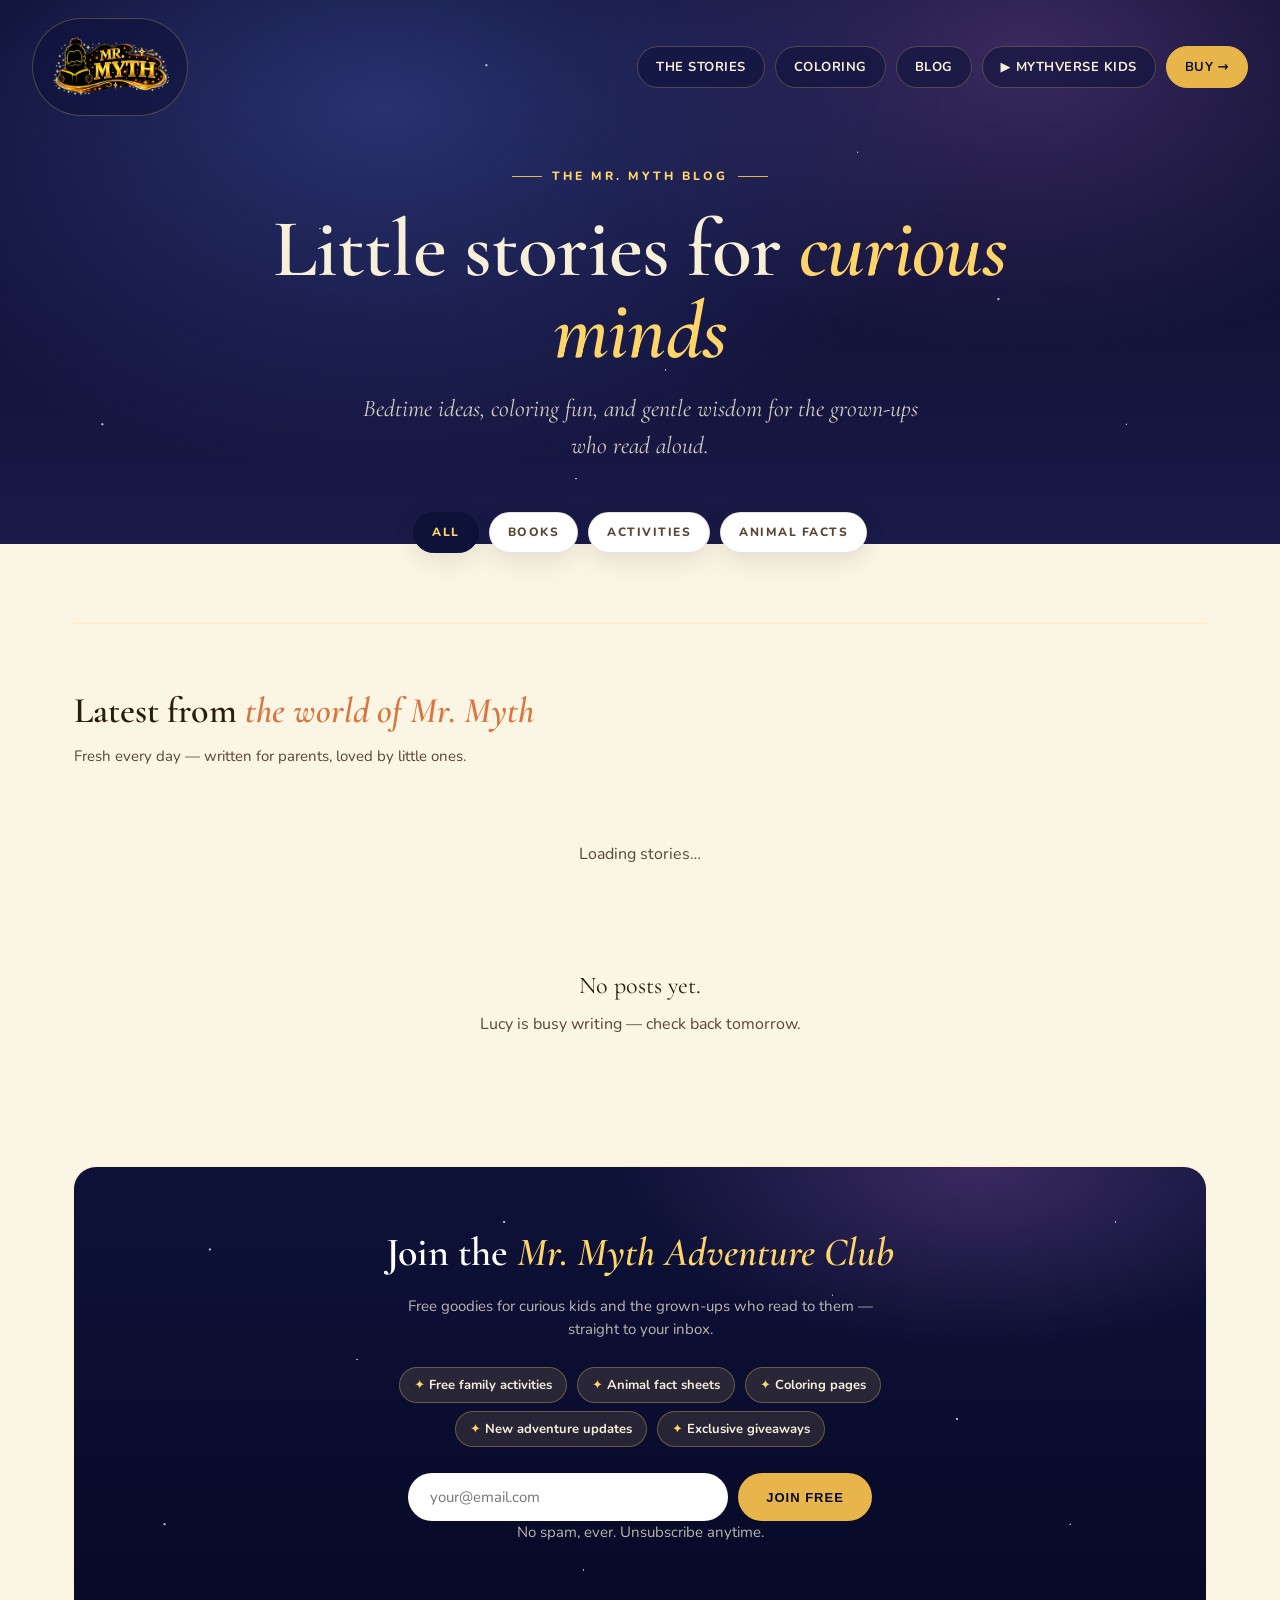
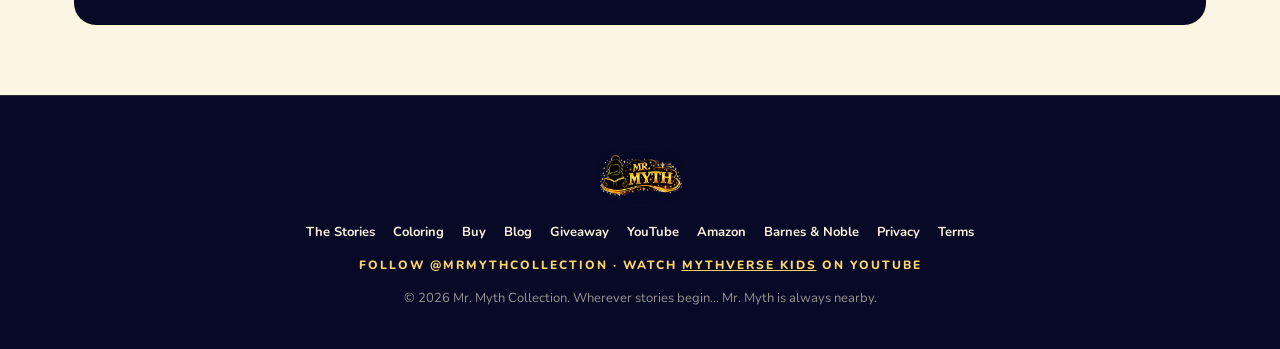
==== commit c93119a0: "Mention MythVerse Kids YouTube in footer follow line Co-Authored-By: Claude Fable 5 <noreply@anthrop" ====
--- a/blog/index.html
+++ b/blog/index.html
@@ -510,7 +510,7 @@
     <a href="../privacy.html">Privacy</a>
     <a href="../terms.html">Terms</a>
   </div>
-  <span class="handle">Follow @mrmythcollection</span>
+  <span class="handle">Follow @mrmythcollection · Watch <a href="https://www.youtube.com/channel/UC2ufVUMUUcEwaMsmsmiHmFw" target="_blank" rel="noopener" style="color:inherit">MythVerse Kids</a> on YouTube</span>
   <p>© 2026 Mr. Myth Collection. Wherever stories begin… Mr. Myth is always nearby.</p>
 </footer>
 
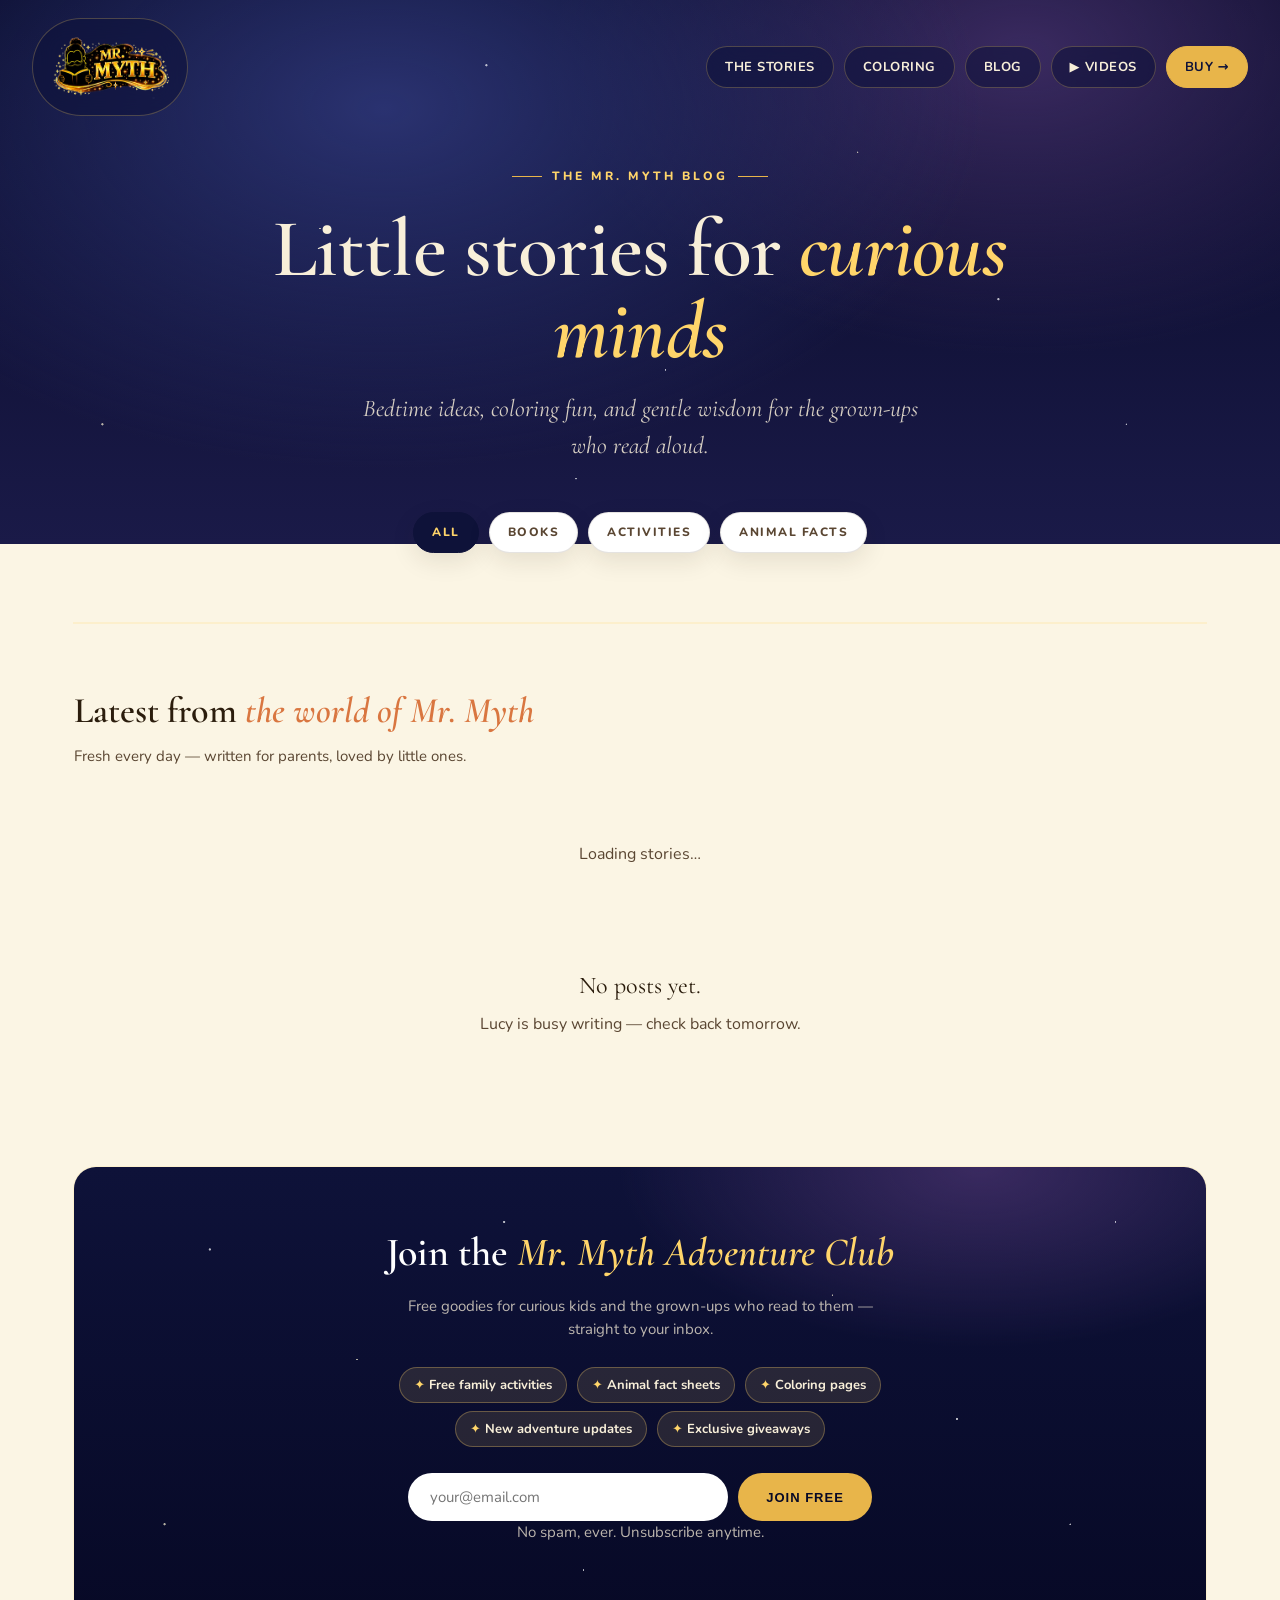
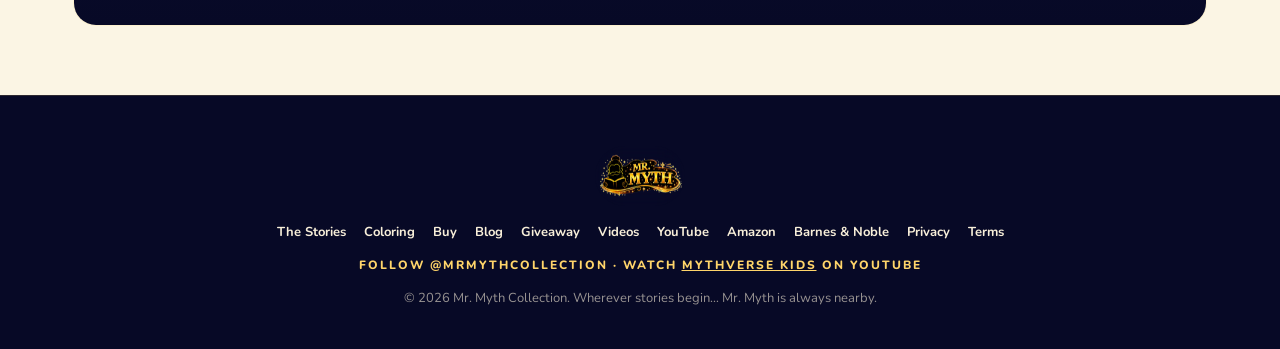
==== commit 98a9330a: "Add on-site Videos page and switch contact email to mrmythcollection@gmail.com - New videos.html: My" ====
--- a/blog/index.html
+++ b/blog/index.html
@@ -412,7 +412,7 @@
     <a href="../index.html#journey" class="nav-pill">The Stories</a>
     <a href="../index.html#coloring" class="nav-pill">Coloring</a>
     <a href="index.html" class="nav-pill">Blog</a>
-    <a href="https://www.youtube.com/channel/UC2ufVUMUUcEwaMsmsmiHmFw" class="nav-pill" target="_blank" rel="noopener">▶ MythVerse Kids</a>
+    <a href="../videos.html" class="nav-pill">▶ Videos</a>
     <a class="nav-pill cta" href="https://www.amazon.com/dp/B0H5KP16HB/" target="_blank" rel="noopener">Buy →</a>
     <button class="nav-toggle" id="navToggle" aria-label="Open menu" aria-expanded="false" aria-controls="mobileMenu">
       <svg viewBox="0 0 24 24" aria-hidden="true"><path d="M4 6h16v2H4zm0 5h16v2H4zm0 5h16v2H4z"/></svg>
@@ -427,7 +427,7 @@
   <a href="../index.html#journey">The Stories</a>
   <a href="../index.html#coloring">Coloring</a>
   <a href="index.html">Blog</a>
-  <a href="https://www.youtube.com/channel/UC2ufVUMUUcEwaMsmsmiHmFw" target="_blank" rel="noopener">▶ MythVerse Kids</a>
+  <a href="../videos.html">▶ Videos</a>
   <a class="cta" href="https://www.amazon.com/dp/B0H5KP16HB/" target="_blank" rel="noopener">Buy on Amazon</a>
   <a href="https://www.barnesandnoble.com/w/mr-myth-animals-of-the-world-mr-myth/1150339600?ean=9798258409799" target="_blank" rel="noopener">Barnes &amp; Noble</a>
 </div>
@@ -504,6 +504,7 @@
     <a href="../index.html#buy">Buy</a>
     <a href="index.html">Blog</a>
     <a href="../giveaway.html">Giveaway</a>
+    <a href="../videos.html">Videos</a>
     <a href="https://www.youtube.com/channel/UC2ufVUMUUcEwaMsmsmiHmFw" target="_blank" rel="noopener">YouTube</a>
     <a href="https://www.amazon.com/dp/B0H5KP16HB/" target="_blank" rel="noopener">Amazon</a>
     <a href="https://www.barnesandnoble.com/w/mr-myth-animals-of-the-world-mr-myth/1150339600?ean=9798258409799" target="_blank" rel="noopener">Barnes &amp; Noble</a>
